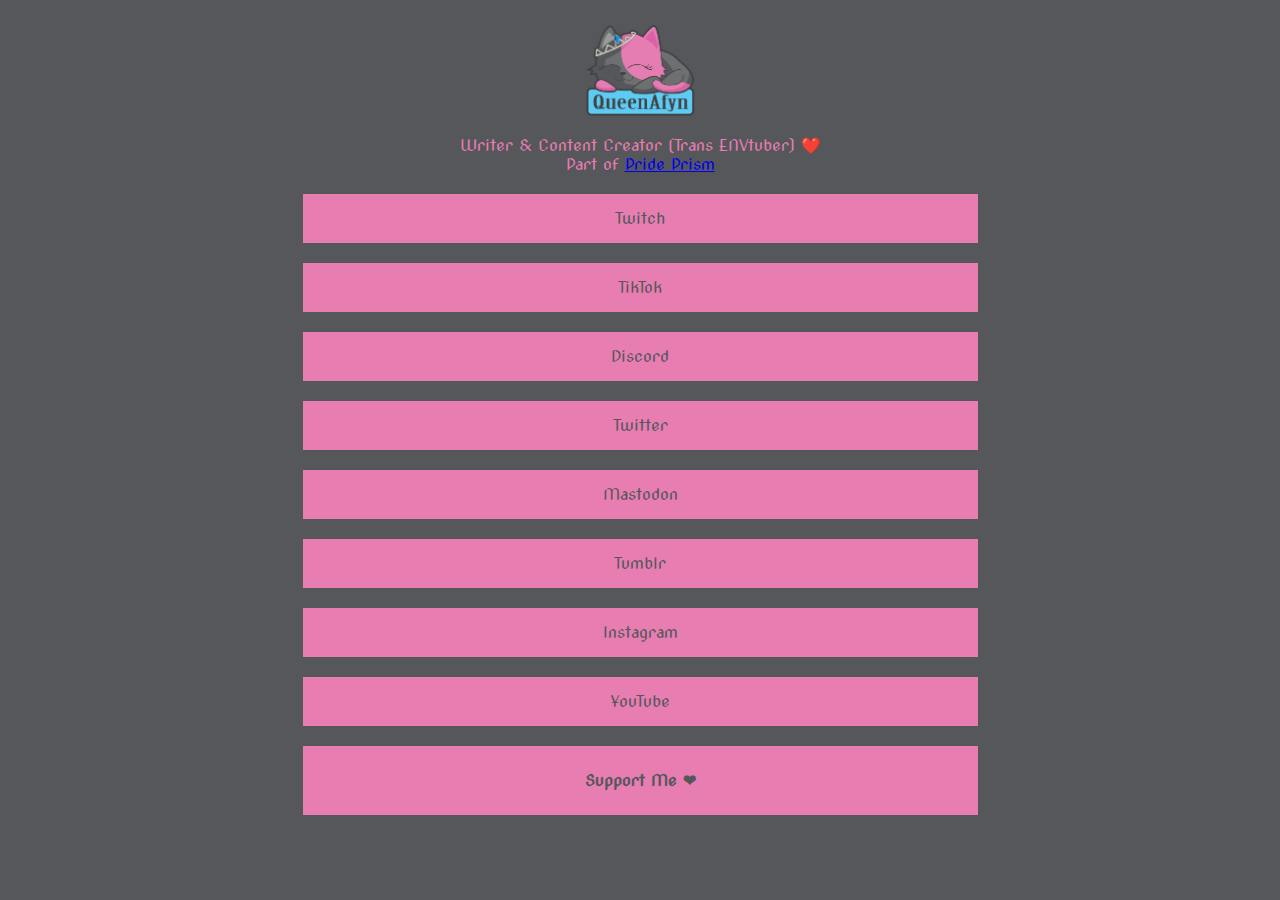
==== index.html @ 491ce046 "Update index.html" ====
<!DOCTYPE html>

<html>
<head>
    <meta name="viewport" content="width=device-width, initial-scale=1">
    <meta charset="UTF-8">
    <title>QueenAfyn</title>
    <link rel="stylesheet" href="style.css">
    <link rel="shortcut icon" type="image/x-icon" href="favicon.ico">
</head>

<body>
    <a href="https://support.QueenAfyn.me"><img id="userPhoto" src="logo.png" alt="Queen Kitty Logo"></a>
    <div id="bio">Writer & Content Creator (Trans ENVtuber) ❤️ <br> Part of <a href="https://twitter.com/PridePrismVT">Pride Prism</a></div>
    <!--a href="https://www.instagram.com/thesimpsons" id="userName">QueenAfyn</a-->
    <div id="links">
        <a class="link" href="https://twitch.tv/QueenAfyn" target="_blank">Twitch</a>
        <a class="link" href="https://www.tiktok.com/@queenafyn" target="_blank">TikTok</a>
        <a class="link" href="https://discord.QueenAfyn.me" target="_blank">Discord</a>
        <a class="link" href="https://twitter.com/QueenAfyn" target="_blank">Twitter</a>
        <a class="link" rel="me" href="https://universeodon.com/@QueenAfyn" target="_blank">Mastodon</a>
        <a class="link" href="https://www.tumblr.com/queenafyn" target="_blank">Tumblr</a>
        <a class="link" href="https://www.instagram.com/queenafyn" target="_blank">Instagram</a>
        <a class="link" href="https://www.youtube.com/channel/UCxDjpRRfi4tvMEyedRnPcfA" target="_blank">YouTube</a>
        <!--a class="link" href="https://MidnightWick.com" target="_blank">Studio: Midnight Wick</a-->
        <a class="link" id="support" href="https://support.QueenAfyn.me" target="_blank">Support Me ❤</a>
        <!--img id="schedule" src="schedule.png" alt="Schedule"-->
        <!--

        <a class="link" href="https://www.youtube.com/channel/UCzPtSXvplgKU564lxDunl-A" target="_blank">Stream Archive</a>
        <a class="link" href="https://www.youtube.com/channel/UCxDjpRRfi4tvMEyedRnPcfA" target="_blank">YouTube</a>
        <a class="link" href="https://twitter.com/QueenAfyn" target="_blank">Twitter</a>
        <a class="link" href="https://www.instagram.com/queenafyn" target="_blank">Instagram</a>
        <a class="link" href="https://www.patreon.com/QueenAfyn" target="_blank">Patreon</a>
        <a class="link" href="https://github.com/JadeNeoma" target="_blank">Github</a>
        <a class="link" href="https://MidnightWick.com" target="_blank">Studio: Midnight Wick</a>

        -->
        
    </div>

    <!-- Javascript -->
    <script src='https://cdnjs.cloudflare.com/ajax/libs/jquery/3.2.1/jquery.min.js'></script>
    <!--script  src="index.js"></script-->
</body>
</html>
---- style.css ----
/* Style Settings */
@import url('https://fonts.googleapis.com/css?family=Nova+Cut');
:root {
    --bgColor:#55575b; /* grey */
    --accentColor:#e87db2; /* pink */
    --font: 'Nova Cut', sans-serif;
}

body{
    background-color: var(--bgColor);
}

#userPhoto{
    width: 110px;
    height: 91px;
    display: block;
    margin: 25px auto 15px;
}

#userName{
    color: #bbb;
    font-size: 1rem;
    font-weight: 600;
    line-height: 1.25;
    display: block;
    font-family: var(--font);
    width: 100%;
    text-align: center;
    text-decoration: none;
}

#schedule{
    max-width: 675px;
    width: auto;
    display: block;
    margin: 20px auto;
}

#links{
    max-width: 675px;
    width: auto;
    display: block;
    margin: 20px auto;
}


#support{
    padding: calc(13px + 10px); /* change support me size by adjusting second number in addition */
    font-weight: bold;
}

.link{
    display: block;
    background-color: var(--accentColor);
    color: var(--bgColor);
    font-family: var(--font);
    text-align: center;
    margin-bottom: 20px;
    padding: 13px;
    text-decoration: none;
    font-size: 1rem;
    transition: all .25s cubic-bezier(.08,.59,.29,.99);
    border: solid var(--accentColor) 2px;
}

.link:hover{
    background-color: var(--bgColor);
    color: var(--accentColor);
}

#bio{
    max-width: 675px;
    width: auto;
    display: block;
    margin: 20px auto;
    text-align: center;
    font-family: var(--font);
    color: var(--accentColor);
}
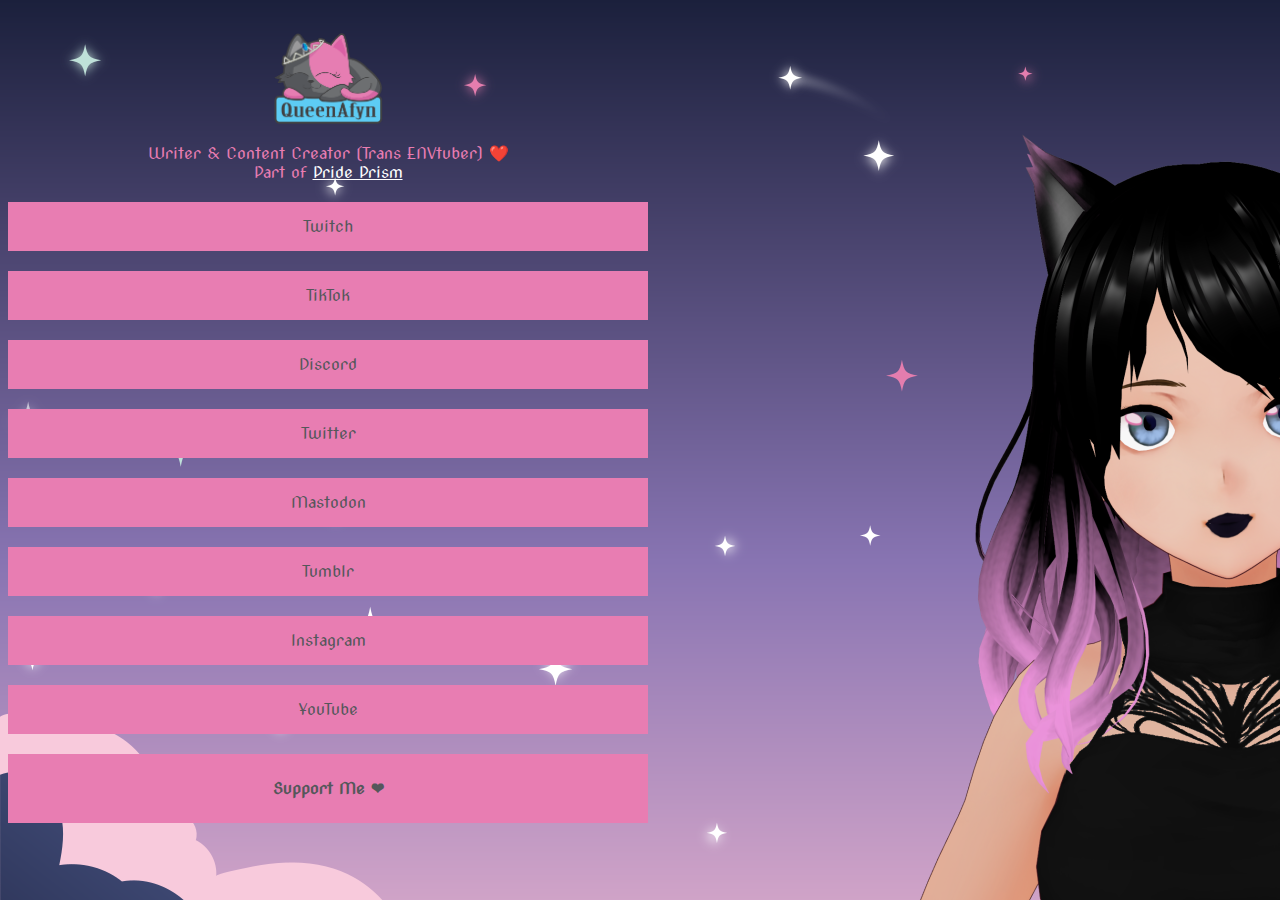
==== commit 1e71d5cd: "hope" ====
--- a/index.html
+++ b/index.html
@@ -10,6 +10,7 @@
 </head>
 
 <body>
+    </script>
     <a href="https://support.QueenAfyn.me"><img id="userPhoto" src="logo.png" alt="Queen Kitty Logo"></a>
     <div id="bio">Writer & Content Creator (Trans ENVtuber) ❤️ <br> Part of <a href="https://twitter.com/PridePrismVT">Pride Prism</a></div>
     <!--a href="https://www.instagram.com/thesimpsons" id="userName">QueenAfyn</a-->
@@ -18,7 +19,7 @@
         <a class="link" href="https://www.tiktok.com/@queenafyn" target="_blank">TikTok</a>
         <a class="link" href="https://discord.QueenAfyn.me" target="_blank">Discord</a>
         <a class="link" href="https://twitter.com/QueenAfyn" target="_blank">Twitter</a>
-        <a class="link" rel="me" href="https://universeodon.com/@QueenAfyn" target="_blank">Mastodon</a>
+        <a class="link" rel="me" href="https://vt.social/@QueenAfyn" target="_blank">Mastodon</a>
         <a class="link" href="https://www.tumblr.com/queenafyn" target="_blank">Tumblr</a>
         <a class="link" href="https://www.instagram.com/queenafyn" target="_blank">Instagram</a>
         <a class="link" href="https://www.youtube.com/channel/UCxDjpRRfi4tvMEyedRnPcfA" target="_blank">YouTube</a>
@@ -36,6 +37,9 @@
         <a class="link" href="https://MidnightWick.com" target="_blank">Studio: Midnight Wick</a>
 
         -->
+        <picture hidden>
+            <img id="schedule" src="live.png" alt="Schedule">
+        </picture hidden>
         
     </div>
 
--- a/style.css
+++ b/style.css
@@ -5,9 +5,36 @@
     --accentColor:#e87db2; /* pink */
     --font: 'Nova Cut', sans-serif;
 }
+html {
+    background-image: url('carrd.png');
+}
+
+.left, .right {
+    float: left;
+    width: 20%; /* The width is 20%, by default */
+}
+
+.main {
+float: left;
+width: 60%; /* The width is 60%, by default */
+}
+
+/* Use a media query to add a breakpoint at 800px: */
+@media screen and (max-width: 800px) {
+.left, .main, .right {
+    width: 100%; /* The width is 100%, when the viewport is 800px or smaller */
+}
+}
 
 body{
-    background-color: var(--bgColor);
+    /*background-color: var(--bgColor);*/
+    float: left;
+    min-width: 50%;
+    
+}
+
+a {
+    color: white;
 }
 
 #userPhoto{
@@ -76,4 +103,5 @@
     text-align: center;
     font-family: var(--font);
     color: var(--accentColor);
+
 }
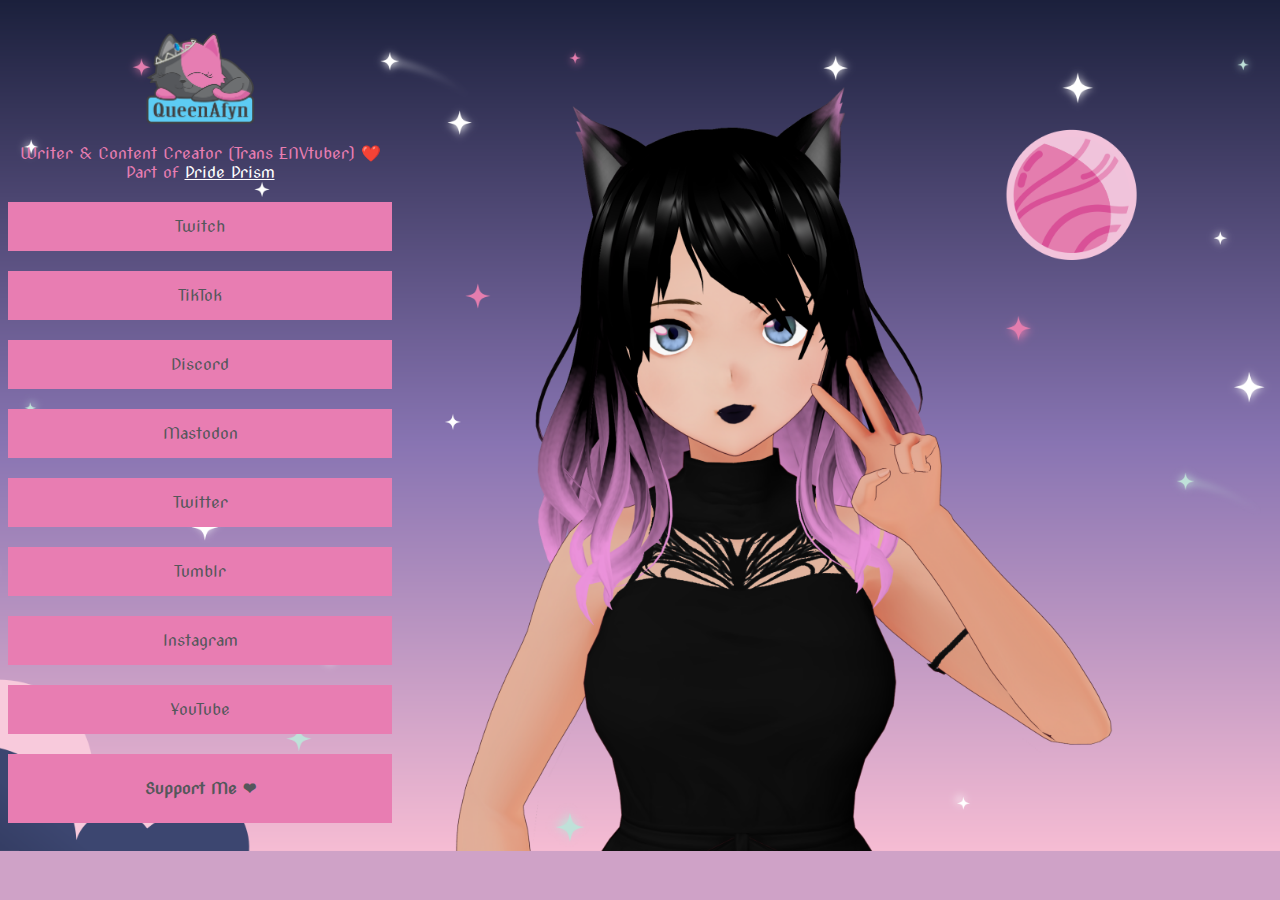
==== commit 1cf50787: "Update index.html" ====
--- a/index.html
+++ b/index.html
@@ -18,8 +18,8 @@
         <a class="link" href="https://twitch.tv/QueenAfyn" target="_blank">Twitch</a>
         <a class="link" href="https://www.tiktok.com/@queenafyn" target="_blank">TikTok</a>
         <a class="link" href="https://discord.QueenAfyn.me" target="_blank">Discord</a>
+        <a class="link" rel="me" href="https://vt.social/@QueenAfyn" target="_blank">Mastodon</a>
         <a class="link" href="https://twitter.com/QueenAfyn" target="_blank">Twitter</a>
-        <a class="link" rel="me" href="https://vt.social/@QueenAfyn" target="_blank">Mastodon</a>
         <a class="link" href="https://www.tumblr.com/queenafyn" target="_blank">Tumblr</a>
         <a class="link" href="https://www.instagram.com/queenafyn" target="_blank">Instagram</a>
         <a class="link" href="https://www.youtube.com/channel/UCxDjpRRfi4tvMEyedRnPcfA" target="_blank">YouTube</a>
--- a/style.css
+++ b/style.css
@@ -6,33 +6,56 @@
     --font: 'Nova Cut', sans-serif;
 }
 html {
-    background-image: url('carrd.png');
+    background: url('carrd.png'), #CFA2C7;
+    background-repeat: no-repeat;
+    background-size: cover;
+    background-position: right;
 }
 
-.left, .right {
-    float: left;
-    width: 20%; /* The width is 20%, by default */
+#container{
+    padding:10px;
+    text-align:left;
+}
+.content{
+    text-align:justify;
+}
+.left_image{
+    float:left;
+    margin:0 20px 10px 0;
+    }
+@media(max-width:767px){
+
+    html{
+        background-size:none;
+        background-size: cover;
+        background-position: left;
+    }
+    #container{
+    padding:10px;
+    text-align:center;
+    margin:0 auto;
+}
+    .left_image{
+    float:none;
+    margin:10px auto;
+    }
+    .content{
+    text-align:justify;
+    }
+
+    body{
+        float: center;
+    }
 }
 
-.main {
-float: left;
-width: 60%; /* The width is 60%, by default */
+@media(min-width:767px){
+    body{
+        /*background-color: var(--bgColor);*/
+        float: left;
+        min-width: 30%;
+        
+    }
 }
-
-/* Use a media query to add a breakpoint at 800px: */
-@media screen and (max-width: 800px) {
-.left, .main, .right {
-    width: 100%; /* The width is 100%, when the viewport is 800px or smaller */
-}
-}
-
-body{
-    /*background-color: var(--bgColor);*/
-    float: left;
-    min-width: 50%;
-    
-}
-
 a {
     color: white;
 }
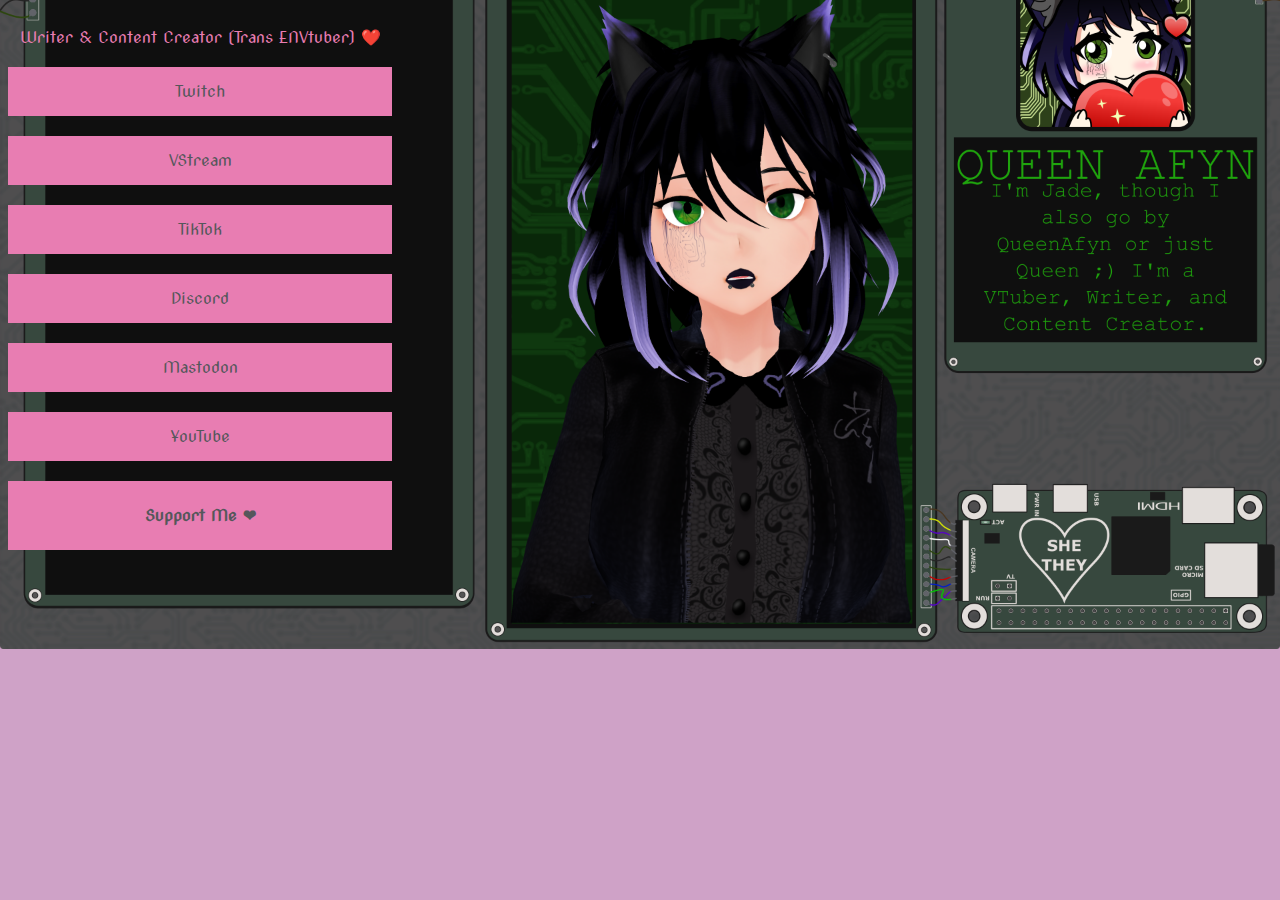
==== commit c03a8d9f: "Update index.html" ====
--- a/index.html
+++ b/index.html
@@ -2,7 +2,7 @@
 
 <html>
 <head>
-    <meta name="viewport" content="width=device-width, initial-scale=1">
+    <meta content='width=device-width, initial-scale=1.0' name='viewport'>
     <meta charset="UTF-8">
     <title>QueenAfyn</title>
     <link rel="stylesheet" href="style.css">
@@ -11,17 +11,17 @@
 
 <body>
     </script>
-    <a href="https://support.QueenAfyn.me"><img id="userPhoto" src="logo.png" alt="Queen Kitty Logo"></a>
-    <div id="bio">Writer & Content Creator (Trans ENVtuber) ❤️ <br> Part of <a href="https://twitter.com/PridePrismVT">Pride Prism</a></div>
+    <!--a href="https://support.QueenAfyn.me"><img id="userPhoto" src="logo.png" alt="Queen Kitty Logo"></a-->
+    <div id="bio">Writer & Content Creator (Trans ENVtuber) ❤️</div>
     <!--a href="https://www.instagram.com/thesimpsons" id="userName">QueenAfyn</a-->
     <div id="links">
+        <!--a class="link" href="./schedule" target="_blank">Schedule</a-->
         <a class="link" href="https://twitch.tv/QueenAfyn" target="_blank">Twitch</a>
+        <a class="link" href="https://vstream.com/c/@queenafyn" target="_blank">VStream</a>
         <a class="link" href="https://www.tiktok.com/@queenafyn" target="_blank">TikTok</a>
         <a class="link" href="https://discord.QueenAfyn.me" target="_blank">Discord</a>
         <a class="link" rel="me" href="https://vt.social/@QueenAfyn" target="_blank">Mastodon</a>
-        <a class="link" href="https://twitter.com/QueenAfyn" target="_blank">Twitter</a>
-        <a class="link" href="https://www.tumblr.com/queenafyn" target="_blank">Tumblr</a>
-        <a class="link" href="https://www.instagram.com/queenafyn" target="_blank">Instagram</a>
+        <!--a class="link" href="https://twitter.com/QueenAfyn" target="_blank">Twitter</a-->
         <a class="link" href="https://www.youtube.com/channel/UCxDjpRRfi4tvMEyedRnPcfA" target="_blank">YouTube</a>
         <!--a class="link" href="https://MidnightWick.com" target="_blank">Studio: Midnight Wick</a-->
         <a class="link" id="support" href="https://support.QueenAfyn.me" target="_blank">Support Me ❤</a>
@@ -40,6 +40,9 @@
         <picture hidden>
             <img id="schedule" src="live.png" alt="Schedule">
         </picture hidden>
+        <picture hidden>
+            <img id="schedule" src="DrinkingRules.png" alt="We Drink if: Die, Blow up a Generator, Get Scared by a Survivor, Get Stabbed While Healing, Get Hooked First, Get Hooked in Basement, Find the Hatch, Use a Pallet Needlessly, Get Hit Through a Window, See Someone Hide in a locker">
+        </picture hidden>
         
     </div>
 
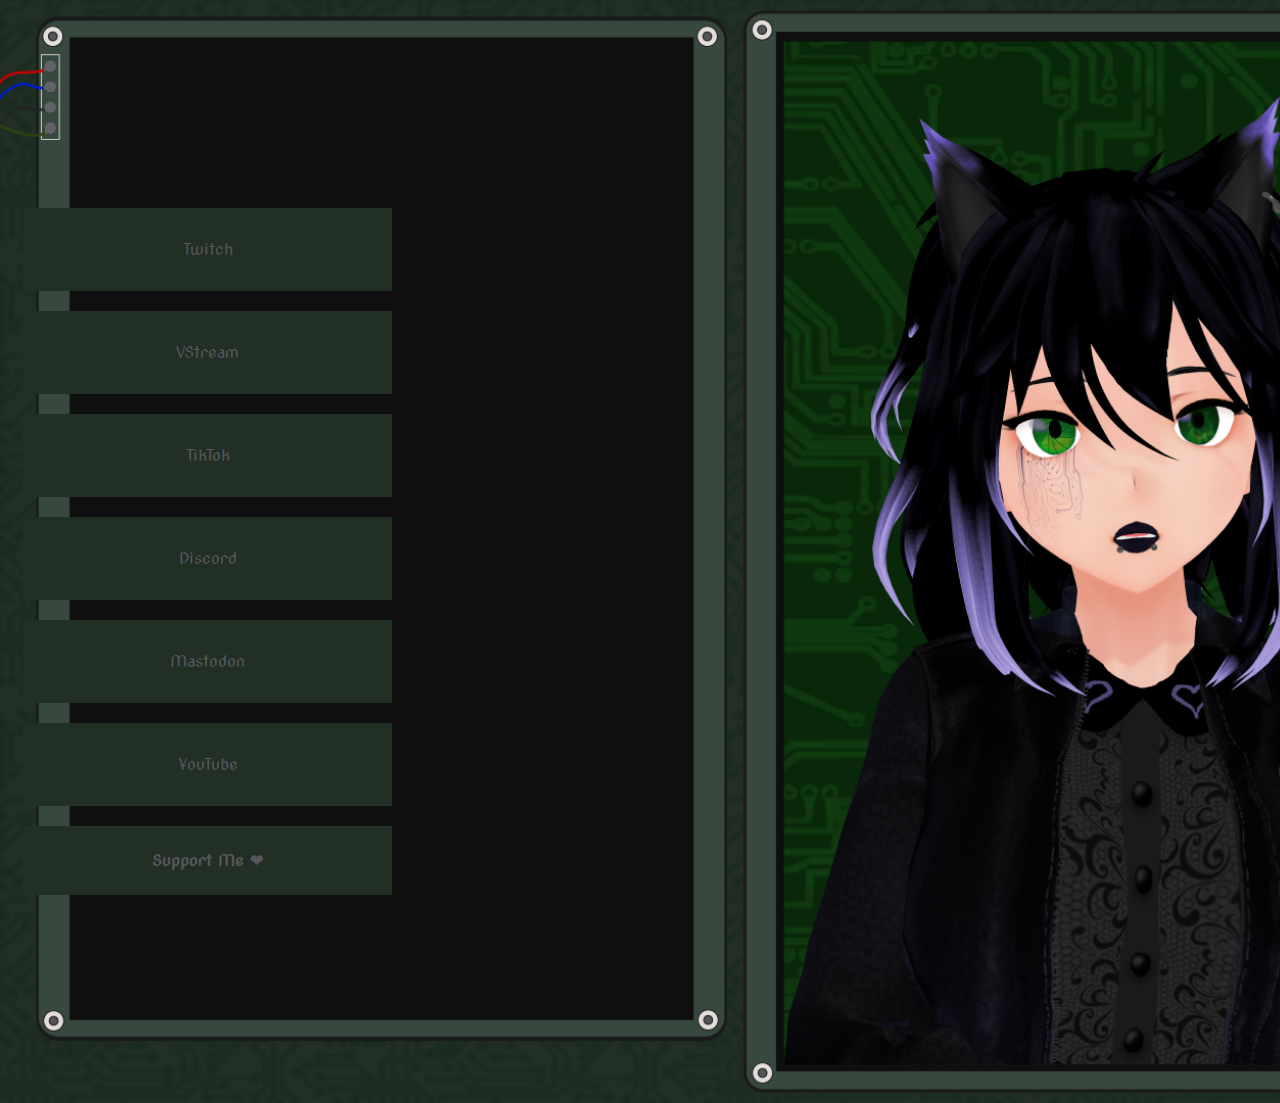
==== commit 4b47abbc: "Update index.html" ====
--- a/index.html
+++ b/index.html
@@ -12,7 +12,7 @@
 <body>
     </script>
     <!--a href="https://support.QueenAfyn.me"><img id="userPhoto" src="logo.png" alt="Queen Kitty Logo"></a-->
-    <div id="bio">Writer & Content Creator (Trans ENVtuber) ❤️</div>
+    <!--div id="bio">Writer & Content Creator (Trans ENVtuber) ❤️</div-->
     <!--a href="https://www.instagram.com/thesimpsons" id="userName">QueenAfyn</a-->
     <div id="links">
         <!--a class="link" href="./schedule" target="_blank">Schedule</a-->
--- a/style.css
+++ b/style.css
@@ -2,14 +2,14 @@
 @import url('https://fonts.googleapis.com/css?family=Nova+Cut');
 :root {
     --bgColor:#55575b; /* grey */
-    --accentColor:#e87db2; /* pink */
+    --accentColor:#222f25; /* pink */
     --font: 'Nova Cut', sans-serif;
 }
 html {
-    background: url('carrd.png'), #CFA2C7;
+    background: url('carrd.png'), #222f25;
     background-repeat: no-repeat;
     background-size: cover;
-    background-position: right;
+    background-position: top left;
 }
 
 #container{
@@ -23,7 +23,7 @@
     float:left;
     margin:0 20px 10px 0;
     }
-@media(max-width:767px){
+@media(max-width:1028px){
 
     html{
         background-size:none;
@@ -48,12 +48,11 @@
     }
 }
 
-@media(min-width:767px){
+@media(min-width:1028px){
     body{
         /*background-color: var(--bgColor);*/
         float: left;
         min-width: 30%;
-        
     }
 }
 a {
@@ -90,7 +89,8 @@
     max-width: 675px;
     width: auto;
     display: block;
-    margin: 20px auto;
+    margin: 200px auto;
+    padding-left: 4%;
 }
 
 
@@ -106,7 +106,7 @@
     font-family: var(--font);
     text-align: center;
     margin-bottom: 20px;
-    padding: 13px;
+    padding: 30px;
     text-decoration: none;
     font-size: 1rem;
     transition: all .25s cubic-bezier(.08,.59,.29,.99);
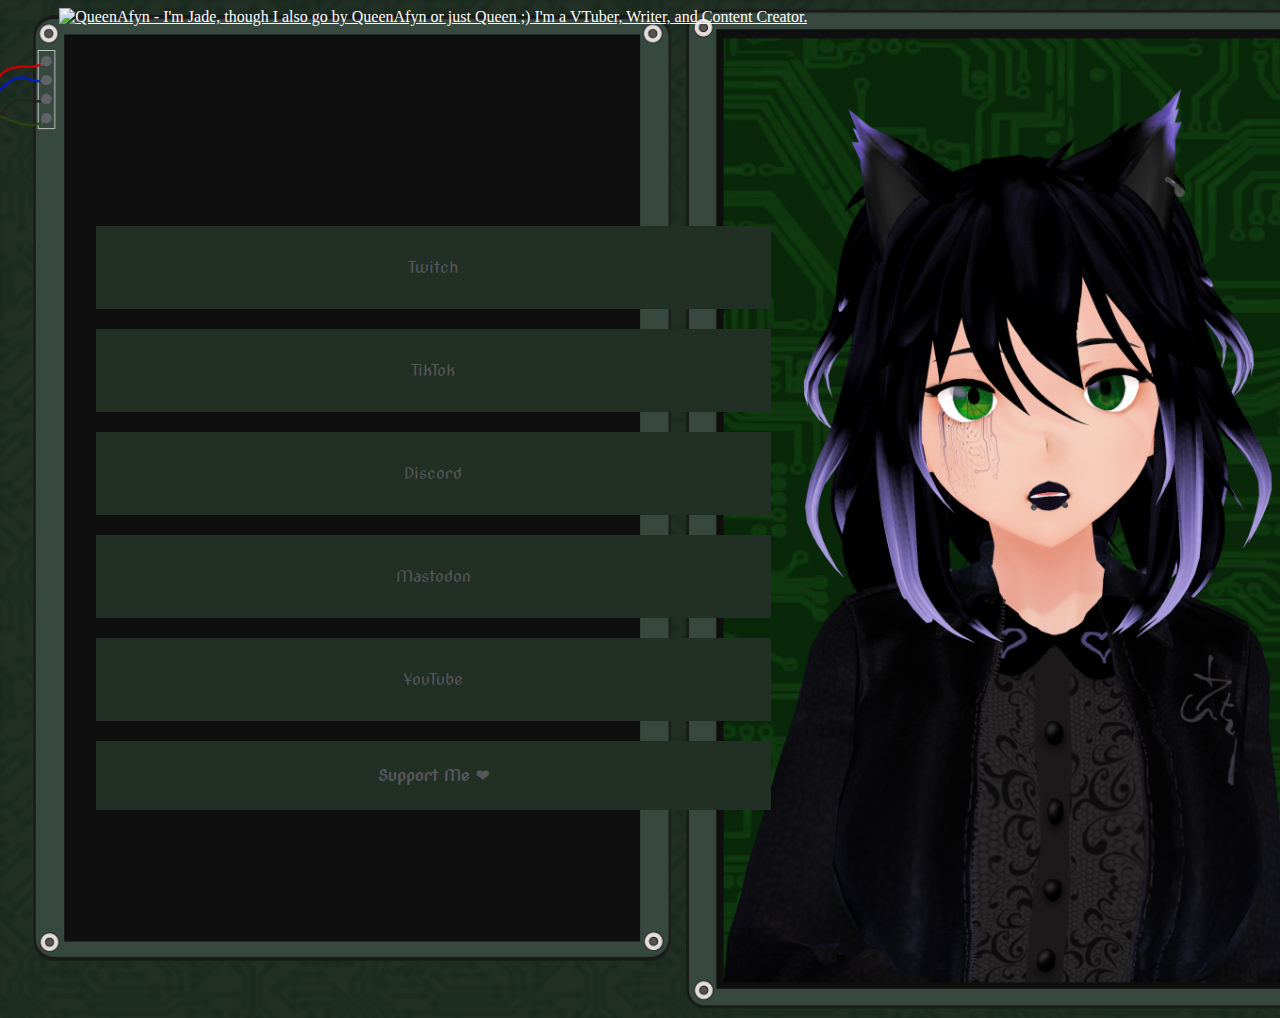
==== commit bfd5cb3c: "Update index.html" ====
--- a/index.html
+++ b/index.html
@@ -1,30 +1,58 @@
 <!DOCTYPE html>
+<html lang="en">
+  <head>
+    <meta charset="UTF-8">
+    <meta name="viewport" content="width=device-width, initial-scale=1.0">
+    <title>QueenAfyn | Links</title>
+    <!-- Favicon ->
+    <link rel="icon" href="https://avatars0.githubusercontent.com/u/43749971" type="image/x-icon" />
+    <!-- Font Awesome icons -->
+    <link rel="stylesheet" href="https://use.fontawesome.com/releases/v5.8.1/css/all.css">
+    <!-- Core theme CSS -->
+    <link rel="stylesheet" href="style.css">
+  </head>
 
-<html>
-<head>
-    <meta content='width=device-width, initial-scale=1.0' name='viewport'>
-    <meta charset="UTF-8">
-    <title>QueenAfyn</title>
-    <link rel="stylesheet" href="style.css">
-    <link rel="shortcut icon" type="image/x-icon" href="favicon.ico">
-</head>
+  <body>
+    <!-- Parallax Pixel Background Animation -->
+    <!--section class="animated-background">
+      <div id="stars1"></div>
+      <div id="stars2"></div>
+      <div id="stars3"></div>
+    </section>
+    <!-- End of Parallax Pixel Background Animation -->
 
-<body>
-    </script>
-    <!--a href="https://support.QueenAfyn.me"><img id="userPhoto" src="logo.png" alt="Queen Kitty Logo"></a-->
-    <!--div id="bio">Writer & Content Creator (Trans ENVtuber) ❤️</div-->
-    <!--a href="https://www.instagram.com/thesimpsons" id="userName">QueenAfyn</a-->
+    <a id="profilePicture" href="#popup">
+      <img src="./header.png" alt="QueenAfyn - I'm Jade, though I also go by QueenAfyn or just Queen ;) I'm a VTuber, Writer, and Content Creator.">
+    </a>
+
+    <!--div class="overlay" id="popup">
+      <div class="popup">
+        <div class="popup-photo">
+          <a href="https://avatars0.githubusercontent.com/u/43749971" target="_blank">
+            <img src="https://avatars0.githubusercontent.com/u/43749971" alt="Profile Picture">
+          </a>
+        </div>
+        <div class="popup-quote">
+          But... the sensation that I've lost something lingers for a longtime after I wake up.
+        </div>
+        <a class="popup-close" onclick="history.back()">&times;</a>
+      </div>
+    </div-->
+
+    <!--div id="userName">
+      @johnggli
+    </div-->
+
     <div id="links">
-        <!--a class="link" href="./schedule" target="_blank">Schedule</a-->
-        <a class="link" href="https://twitch.tv/QueenAfyn" target="_blank">Twitch</a>
-        <a class="link" href="https://vstream.com/c/@queenafyn" target="_blank">VStream</a>
+      <a class="link" href="https://twitch.tv/QueenAfyn" target="_blank">Twitch</a>
+        <!--a class="link" href="https://vstream.com/c/@queenafyn" target="_blank">VStream</a-->
         <a class="link" href="https://www.tiktok.com/@queenafyn" target="_blank">TikTok</a>
         <a class="link" href="https://discord.QueenAfyn.me" target="_blank">Discord</a>
         <a class="link" rel="me" href="https://vt.social/@QueenAfyn" target="_blank">Mastodon</a>
         <!--a class="link" href="https://twitter.com/QueenAfyn" target="_blank">Twitter</a-->
         <a class="link" href="https://www.youtube.com/channel/UCxDjpRRfi4tvMEyedRnPcfA" target="_blank">YouTube</a>
         <!--a class="link" href="https://MidnightWick.com" target="_blank">Studio: Midnight Wick</a-->
-        <a class="link" id="support" href="https://support.QueenAfyn.me" target="_blank">Support Me ❤</a>
+        <a class="link" id="support" href="https://links.queenafyn.me/support" target="_blank">Support Me ❤</a>
         <!--img id="schedule" src="schedule.png" alt="Schedule"-->
         <!--
 
@@ -36,18 +64,10 @@
         <a class="link" href="https://github.com/JadeNeoma" target="_blank">Github</a>
         <a class="link" href="https://MidnightWick.com" target="_blank">Studio: Midnight Wick</a>
 
-        -->
-        <picture hidden>
-            <img id="schedule" src="live.png" alt="Schedule">
-        </picture hidden>
-        <picture hidden>
-            <img id="schedule" src="DrinkingRules.png" alt="We Drink if: Die, Blow up a Generator, Get Scared by a Survivor, Get Stabbed While Healing, Get Hooked First, Get Hooked in Basement, Find the Hatch, Use a Pallet Needlessly, Get Hit Through a Window, See Someone Hide in a locker">
-        </picture hidden>
-        
     </div>
 
-    <!-- Javascript -->
-    <script src='https://cdnjs.cloudflare.com/ajax/libs/jquery/3.2.1/jquery.min.js'></script>
-    <!--script  src="index.js"></script-->
-</body>
+    <!--div id="hashtag">
+      #BeHappy❤
+    </div-->
+  </body>
 </html>
--- a/style.css
+++ b/style.css
@@ -53,6 +53,7 @@
         /*background-color: var(--bgColor);*/
         float: left;
         min-width: 30%;
+        padding-left: 4%;
     }
 }
 a {
@@ -90,7 +91,6 @@
     width: auto;
     display: block;
     margin: 200px auto;
-    padding-left: 4%;
 }
 
 
